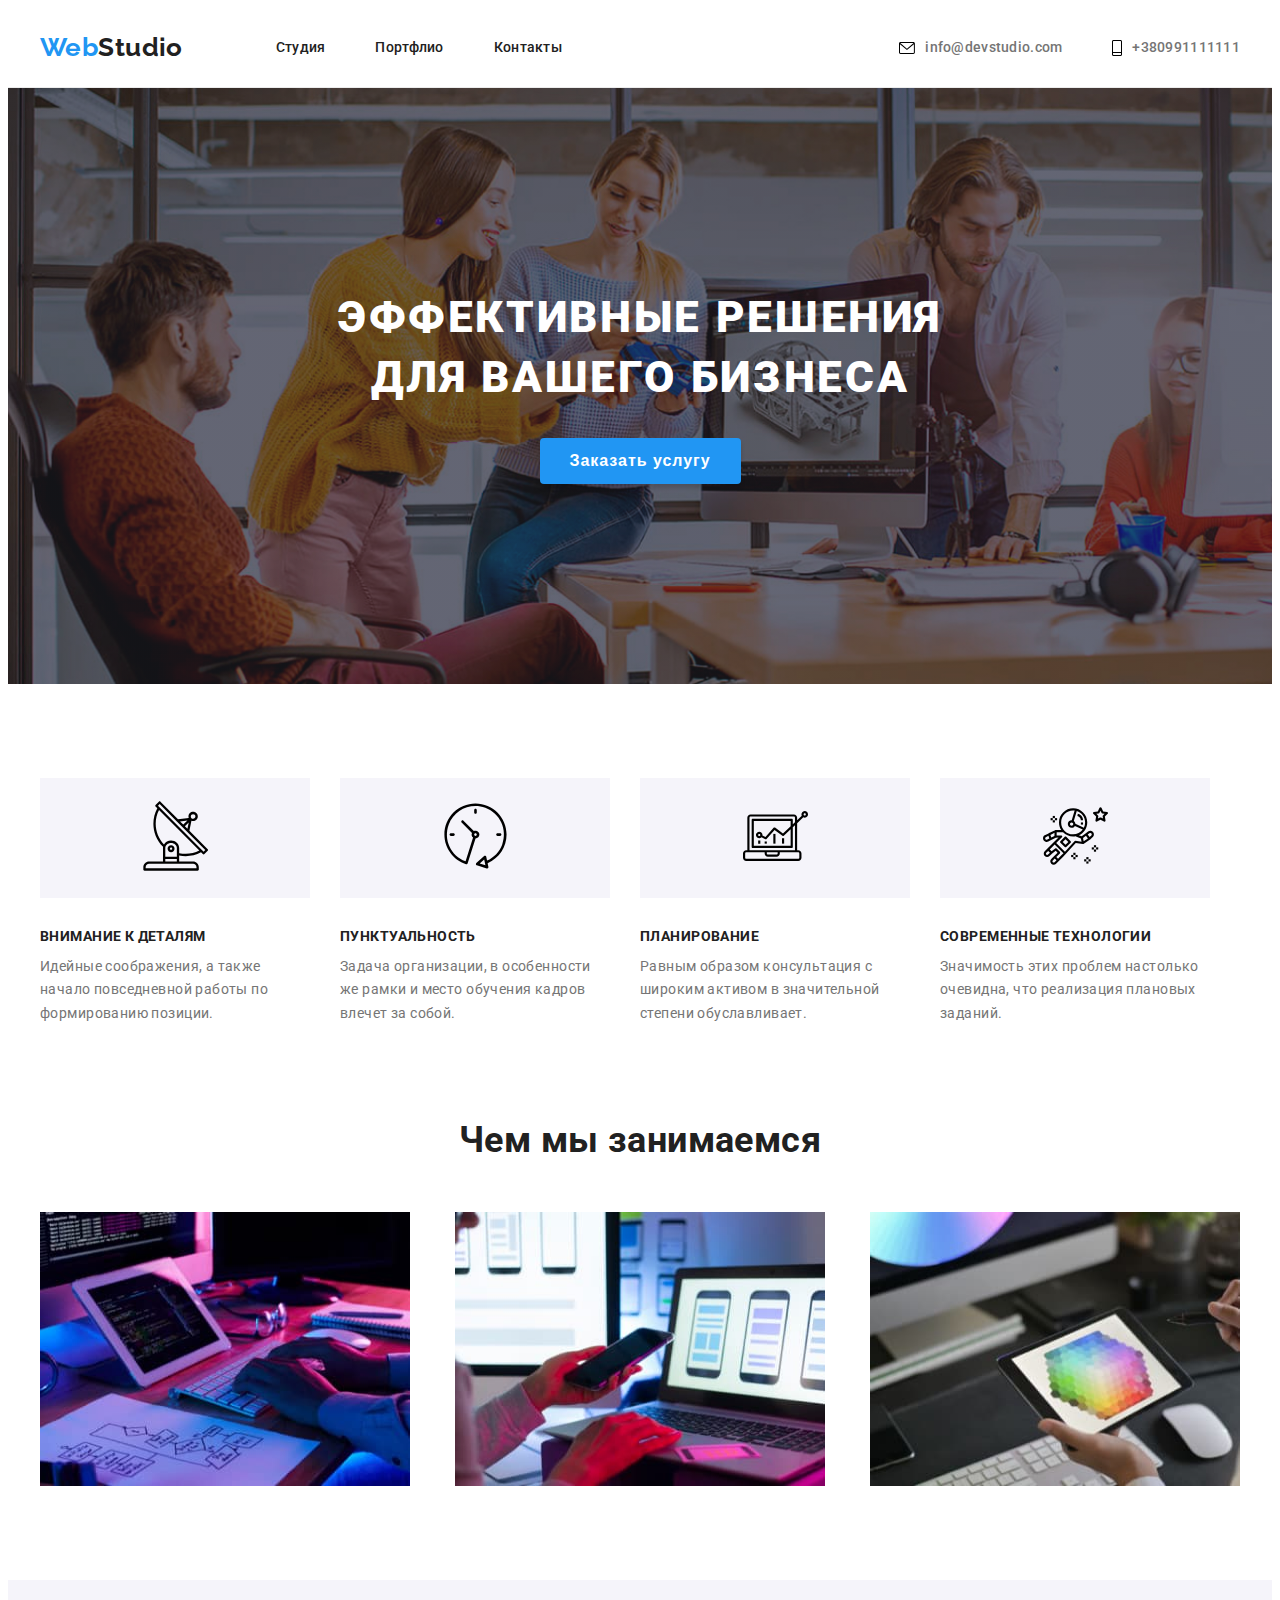
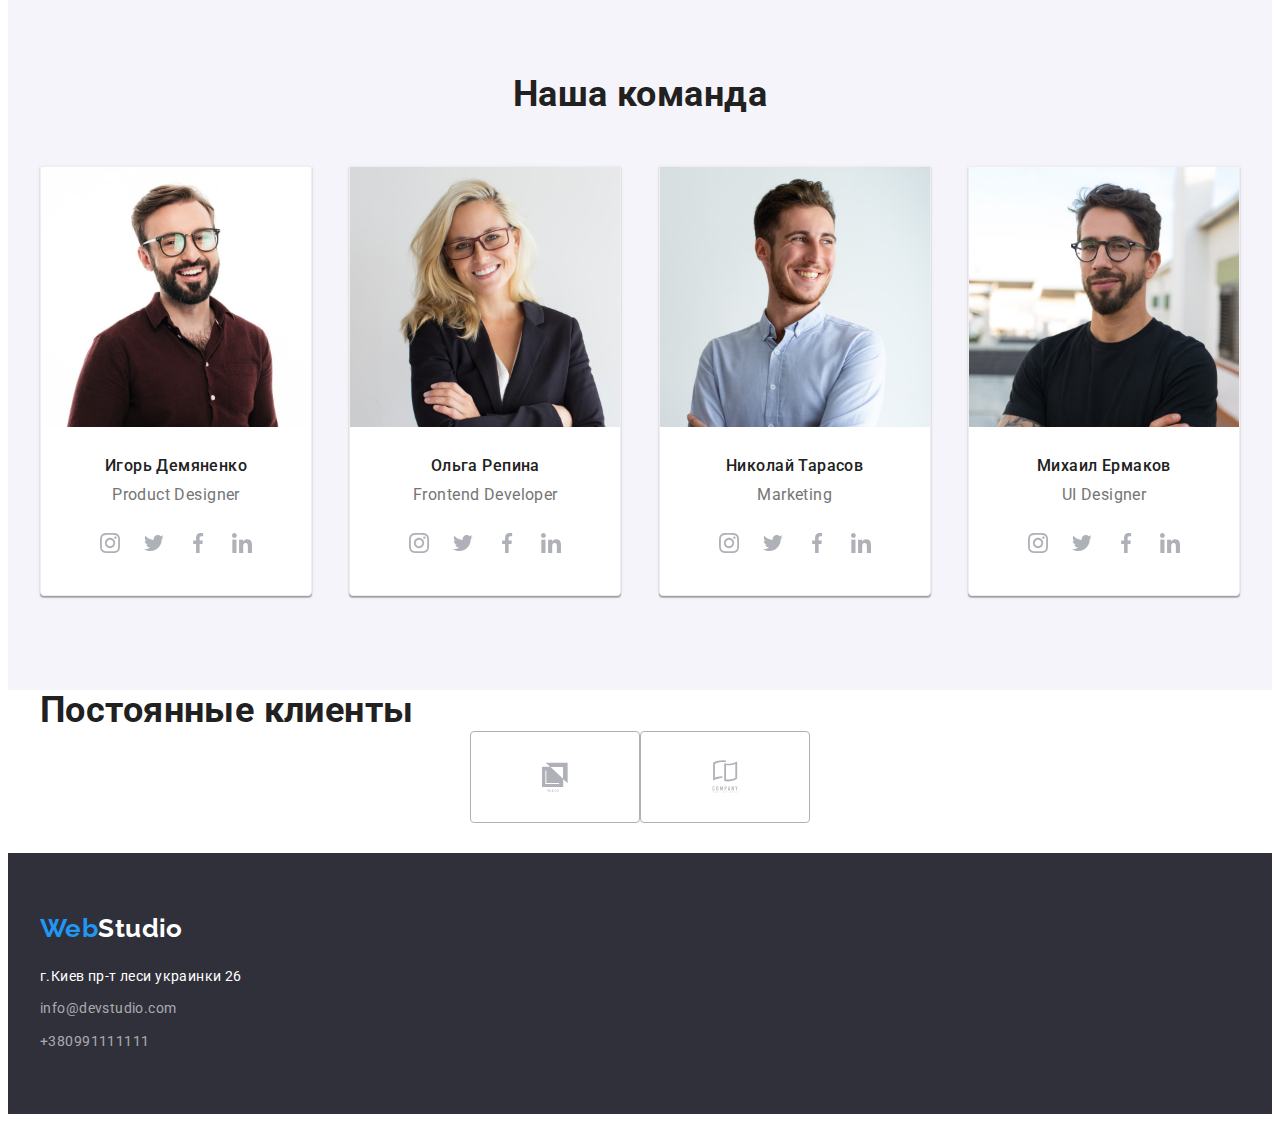
==== index.html @ 0d44f53b "add" ====
<!DOCTYPE html>
<html lang="ru">

<head>
    <meta charset="UTF-8" />
    <meta http-equiv="X-UA-Compatible" content="IE=edge" />
    <meta name="viewport" content="width=device-width, initial-scale=1.0" />
    <title>Document</title>
    <link rel="stylesheet" href="./css/styles.css">
    <link rel="preconnect" href="https://fonts.googleapis.com">
    <link rel="preconnect" href="https://fonts.gstatic.com" crossorigin>
    <link
        href="https://fonts.googleapis.com/css2?family=Raleway:wght@700&family=Roboto:wght@400;500;700;900&display=swap"
        rel="stylesheet">
    <link rel="stylesheet" href="https://cdnjs.cloudflare.com/ajax/libs/modern-normalize/1.1.0/modern-normalize.min.css"
        integrity="sha512-wpPYUAdjBVSE4KJnH1VR1HeZfpl1ub8YT/NKx4PuQ5NmX2tKuGu6U/JRp5y+Y8XG2tV+wKQpNHVUX03MfMFn9Q=="
        crossorigin="anonymous" referrerpolicy="no-referrer" />
</head>

<body>
    <header class="header">
        <div class="container header-container">
            <nav class="navigation">
                <a class="logo" href=""><span class="logo-color">Web</span><span class="logo-second">Studio</span></a>
                <ul class="site-nav list">
                    <li class="site-nav-item"><a class="link" href="./index.html">Студия</a></li>
                    <li class="site-nav-item"><a class="link" href="./portfolio.html">Портфлио</a></li>
                    <li class="site-nav-item"><a class="link" href="">Контакты</a></li>
                </ul>
            </nav>
            <ul class="auth-nav list">
                <li class="auth-nav-item"><a class="link" href="mailto:info@devstudio.com">
                    <svg class="mail-icon" width="16" height="12">
                        <use href="./images/icon.svg#icon-mail"></use>
                    </svg>info@devstudio.com</a>
                </li>
                <li class="auth-nav-item"><a class="link-phone" href="tel:+380991111111">
                    <svg class="phone-icon" width="10" height="16">
                        <use href="./images/icon.svg#icon-phone"></use>
                    </svg>+380991111111</a>
                </li>
            </ul>
        </div>
    </header>
    <main>
        <section class="hero ">
            <div class="container">
            <h1 class="hero-title"> ЭФФЕКТИВНЫЕ РЕШЕНИЯ ДЛЯ ВАШЕГО БИЗНЕСА </h1>
            <button class="button-order" type="button">Заказать услугу</button>
            </div>
        </section>
        <section class="section advantage">
            <div class="container">
            <h2 hidden>Наши преимущества</h2>
            <ul class="advantage list ">
                <li>
                    <div class="advantage-top">
                        <ul class="advantage-antena list">
                            <li class="">
                                <a class="advantage-antena-list"><svg class="advantage-list-icon" width="65" height="70">
                                        <use href="./images/icon.svg#icon-antena"></use>
                                    </svg></a>
                            </li>
                    </div>
                    <h3 class="title title-text advantage-style">Внимание к деталям</h3>
                    <p class="text advantage-text">Идейные соображения, а также начало повседневной работы по
                        формированию позиции.</p>
                </li>
                <li>
                    <div class="advantage-top">
                        <ul class="advantage-antena list">
                            <li class="">
                                <a class="advantage-antena-list"><svg class="advantage-list-icon" width="65" height="70">
                                        <use href="./images/icon.svg#icon-clock"></use>
                                    </svg></a>
                            </li>
                    </div>
                    <h3 class="title title-text advantage-style"> Пунктуальность</h3>
                    <p class="text advantage-text"> Задача организации, в особенности же рамки и место обучения кадров
                        влечет за собой.</p>
                </li>
                <li>
                    <div class="advantage-top">
                        <ul class="advantage-antena list">
                            <li class="">
                                <a class="advantage-antena-list"><svg class="advantage-list-icon" width="65" height="70">
                                        <use href="./images/icon.svg#icon-diagram"></use>
                                    </svg></a>
                            </li>
                    </div>
                    <h3 class="title title-text advantage-style">Планирование</h3>
                    <p class="text advantage-text">Равным образом консультация с широким активом в значительной степени
                        обуславливает.</p>
                </li>
                <li>
                    <div class="advantage-top">
                        <ul class="advantage-antena list">
                            <li class="">
                                <a class="advantage-antena-list"><svg class="advantage-list-icon" width="65" height="70">
                                        <use href="./images/icon.svg#icon-astronaut"></use>
                                    </svg></a>
                            </li>
                    </div>
                    <h3 class="title title-text advantage-style">Современные технологии</h3>
                    <p class="text advantage-text">Значимость этих проблем настолько очевидна, что реализация плановых
                        заданий.</p>
                </li>
            </ul>
            </div>
        </section>
        <section class="about section">
            <div class="container">
                <h2 class="title title-text about-us">Чем мы занимаемся</h2>
                <ul class="list about ">
                    <li>
                        <img src="./images/img-1.jpg" alt="работает на планшете" width="370" height="274" />
                    </li>
                    <li>
                        <img src="./images/img-2.jpg" alt="держит телефон смотрит в лептоп" width="370" height="274" />
                    </li>
                    <li>
                        <img src="./images/img-3.jpg" alt="рисует в планшете" width="370" height="274" />
                    </li>
                </ul>
            </div>
        </section>
        <section class="team section">
            <div class="container">
                <h2 class="title title-text our-team">Наша команда</h2>
                <ul class="list-members">
                    <li class="team-card">
                        <img src="./images/img-4.jpg" alt="парень в очках улыбается" width="270" height="260" />
                        <div class="team-text">
                            <h3 class="names title-text">Игорь Демяненко</h3>
                            <p lang="en" class="position">
                                Product Designer
                            </p>
                        </div>
                        <ul class="social list">
                            <li class="social-list-item">
                                <a class="social-list"><svg class="social-list-icon" width="20" height="20">
                                    <use href="./images/icon.svg#icon-instagram"></use>
                            </svg></a>
                            </li>
                            <li>
                                <a class="social-list"><svg class="social-list-icon" width="20" height="20">
                                        <use href="./images/icon.svg#icon-twitter"></use>
                                    </svg></a>
                            </li>
                            <li>
                                <a class="social-list"><svg class="social-list-icon" width="20" height="20">
                                        <use href="./images/icon.svg#icon-facebook"></use>
                                    </svg></a>
                            </li>
                            <li>
                                <a class="social-list"><svg class="social-list-icon" width="20" height="20">
                                        <use href="./images/icon.svg#icon-linkedin"></use>
                                    </svg></a>
                                
                            </li>
                        </ul>
                    </li>
                    <li class="team-card">
                        <img src="./images/img-5.jpg" alt="девушка в очках улибается" width="270" height="260" />
                        <div class="team-text">
                            <h3 class="names title-text">Ольга Репина</h3>
                            <p lang="en" class="position">
                                Frontend Developer
                            </p>
                        </div>
                        <ul class="social list">
                            <li class="social-list-item">
                                <a class="social-list"><svg class="social-list-icon" width="20" height="20">
                                        <use href="./images/icon.svg#icon-instagram"></use>
                                    </svg></a>
                            </li>
                            <li>
                                <a class="social-list"><svg class="social-list-icon" width="20" height="20">
                                        <use href="./images/icon.svg#icon-twitter"></use>
                                    </svg></a>
                            </li>
                            <li>
                                <a class="social-list"><svg class="social-list-icon" width="20" height="20">
                                        <use href="./images/icon.svg#icon-facebook"></use>
                                    </svg></a>
                            </li>
                            <li>
                                <a class="social-list"><svg class="social-list-icon" width="20" height="20">
                                        <use href="./images/icon.svg#icon-linkedin"></use>
                                    </svg></a>
                        
                            </li>
                        </ul>
                    </li>
                    <li class="team-card">
                        <img src="./images/img-6.jpg" alt="парень смотрит в сторону" width="270" height="260" />
                        <div class="team-text">
                            <h3 class="names title-text">Николай Тарасов</h3>
                            <p lang="en" class="position">
                                Marketing
                            </p>
                        </div>
                        <ul class="social list">
                            <li class="social-list-item">
                                <a class="social-list"><svg class="social-list-icon" width="20" height="20">
                                        <use href="./images/icon.svg#icon-instagram"></use>
                                    </svg></a>
                            </li>
                            <li>
                                <a class="social-list"><svg class="social-list-icon" width="20" height="20">
                                        <use href="./images/icon.svg#icon-twitter"></use>
                                    </svg></a>
                            </li>
                            <li>
                                <a class="social-list"><svg class="social-list-icon" width="20" height="20">
                                        <use href="./images/icon.svg#icon-facebook"></use>
                                    </svg></a>
                            </li>
                            <li>
                                <a class="social-list"><svg class="social-list-icon" width="20" height="20">
                                        <use href="./images/icon.svg#icon-linkedin"></use>
                                    </svg></a>
                        
                            </li>
                        </ul>
                    </li>
                    <li class="team-card">
                        <img src="./images/img-7.jpg" alt="парень в очках" width="270" height="260" />
                        <div class="team-text">
                            <h3 class="names title-text">Михаил Ермаков </h3>
                            <p lang="en" class="position">
                                UI Designer
                            </p>
                        </div>
                        <ul class="social list">
                            <li class="social-list-item">
                                <a class="social-list"><svg class="social-list-icon" width="20" height="20">
                                        <use href="./images/icon.svg#icon-instagram"></use>
                                    </svg></a>
                            </li>
                            <li>
                                <a class="social-list"><svg class="social-list-icon" width="20" height="20">
                                        <use href="./images/icon.svg#icon-twitter"></use>
                                    </svg></a>
                            </li>
                            <li>
                                <a class="social-list"><svg class="social-list-icon" width="20" height="20">
                                        <use href="./images/icon.svg#icon-facebook"></use>
                                    </svg></a>
                            </li>
                            <li>
                                <a class="social-list"><svg class="social-list-icon" width="20" height="20">
                                        <use href="./images/icon.svg#icon-linkedin"></use>
                                    </svg></a>
                        
                            </li>
                        </ul>
                    </li>
                </ul>
            </div>
        </section>
        <section class="client">
            <div class="container">
            <h2 class="title title-text">Постоянные клиенты</h2>
            <ul class="clients list"> 
                <div class="client-top">
                <li>
                    <a class="client-list"><svg class="client-list-icon" width="106" height="60">
                        <use href="./images/icon.svg#icon-yaco"></use>
                    </svg></a>
                    </div>
                </li>
                <li>
                    <div class="client-top">
                    <a class="client-list"><svg class="client-list-icon" width="106" height="60">
                            <use href="./images/icon.svg#icon-company-tagline-here"></use>
                        </svg></a>
                        </div>
                </li>
                <li></li>
                <li></li>
                <li></li>
                <li></li>
            </ul>
            </div>
        </section>
    </main>
    <footer class="footer ">
        <div class="container">
            <a class="logo-f" href=""><span class="logo-color">Web</span><span class="logo-footer">Studio</span></a>
            <address>
                <ul class="auth-down list">
                    <li><a class="link location" href="">г.Киев пр-т леси украинки 26</a></li>
                    <li><a class="link conection" href="mailto:info@devstudio.com">info@devstudio.com</a></li>
                    <li><a class="link conection-phone" href="tel:+380991111111">+380991111111</a></li>
                </ul>
            </address>
        </div>
    </footer>
</body>

</html>
---- css/styles.css ----
:root {
  --primery-text-color: #757575;
  --title-text-color: #212121;
  --accent-color: #2196f3;
  --primery-bg-color: #ffffff;
}

body {
  background-color: var(--primery-bg-color);
  color: var(--primery-text-color);
  font-family: Roboto, sans-serif;
  letter-spacing: 0.03em;
  font-size: 14px;
  box-sizing: border-box;
}
h1,
h2,
h3,
h4,
p {
  margin-top: 0;
  margin-bottom: 0;
}
ul,
ol {
  margin-top: 0;
  margin-bottom: 0;
  padding-left: 0;
}
.header {
  padding-top: 24px;
  padding-bottom: 24px;
  border-bottom: 1px solid #ececec;
}
.section {
  padding-top: 94px;
  padding-bottom: 94px;
}
.container {
  width: 1200px;
  padding-left: 15px;
  padding-right: 15px;
  margin-left: auto;
  margin-right: auto;
}
.header-container {
  display: flex;
  align-items: center;
  justify-content: space-between;
}
.phone-icon {
  margin-right: 10px;
  /* padding-top: 5px; */
}
.link-phone {
  text-decoration: none;
  display: flex;
  align-items: center;
}
.link-phone:hover .phone-icon,
.link-phone:focus .phone-icon {
  fill: var(--accent-color);
}
.mail-icon {
  margin-right: 10px;
}
.link:hover .mail-icon,
.link:focus .mail-icon {
  fill: var(--accent-color);
}
.title-text {
  color: var(--title-text-color);
}
.logo {
  font-family: Raleway, sans-serif;
  font-weight: 700;
  font-size: 26px;
  line-height: 1.2;
  text-decoration: none;
  margin-right: 93px;
}
.logo-footer {
  color: #ffffff;
}
.logo-f {
  font-family: Raleway, sans-serif;
  font-weight: 700;
  font-size: 26px;
  line-height: 1.2;
  display: flex;
  text-decoration: none;
  margin-bottom: 20px;
}
.logo-color {
  color: var(--accent-color);
}
.logo-second {
  color: #212121;
}
.list {
  list-style: none;
}
.link {
  text-decoration: none;
  display: flex;
  align-items: center;
}
img {
  display: block;
  /* max-width: 100%; */
  /* картинки в портфолио слетают */
}
address {
  font-style: normal;
}
.navigation {
  display: flex;
  align-items: center;
}
.site-nav {
  display: flex;
  align-items: center;
}
.site-nav-item:not(:last-child) {
  margin-right: 50px;
}
.site-nav a {
  color: var(--title-text-color);
  font-weight: 500;
  line-height: 1.14;
  letter-spacing: 0.02em;
}
.site-nav a:hover,
.site-nav a:focus {
  color: var(--accent-color);
}
.auth-nav {
  display: flex;
  align-items: center;
}
.auth-nav-item {
  margin-left: 50px;
}
.auth-nav a {
  color: var(--primery-text-color);
  font-weight: 500;
  line-height: 1.14;
  letter-spacing: 0.02em;
}
.auth-nav a:hover,
.auth-nav a:focus {
  color: var(--accent-color);
}
.hero {
  background-color: #c4c4c4;
  max-width: 1600px;
  margin-left: auto;
  margin-right: auto;
  padding-top: 200px;
  padding-bottom: 200px;
  text-align: center;
  background-image: linear-gradient(rgba(47, 48, 58, 0.4), rgba(47, 48, 58, 0.4)),
    url('../images/Img-hero.jpg');
  background-size: cover;
}
.hero-title {
  font-family: Roboto, sans-serif;
  font-weight: 900;
  font-size: 44px;
  line-height: 1.36;
  width: 696px;
  color: #ffffff;
  text-transform: uppercase;
  letter-spacing: 0.06em;
  text-align: center;
  margin: 0 auto;
}
.button-order {
  background-color: var(--accent-color);
  color: #fff;
  font-weight: 700;
  font-size: 16px;
  line-height: 1.87;
  letter-spacing: 0.06em;
  cursor: pointer;
  border: none;
  box-shadow: 0px 4px 4px rgba(0, 0, 0, 0.15);
  border-radius: 4px;
  padding: 8px 30px;
  margin-top: 30px;
}
.advantage {
  display: flex;
  justify-content: space-between;
}
.advantage-top {
  display: flex;
  justify-content: center;
  align-items: center;
  width: 270px;
  height: 120px;
  background: #f5f4fa;
  margin-bottom: 30px;
}
.title {
  font-weight: 700;
  font-size: 36px;
  line-height: 1.16;
}
.advantage-style:not(:last-child) {
  width: 270px;
  font-family: Roboto, sans-serif;
  font-weight: 700;
  font-size: 14px;
  line-height: 1.2;
  letter-spacing: 0.03em;
  text-transform: uppercase;
  margin-right: 30px;
  margin-bottom: 10px;
}
.avantage.list .title {
  font-weight: 700;
  line-height: 1.42;
}
.avantage.list .text {
  line-height: 1.71;
}
.advantage-text {
  width: 270px;
  font-family: Roboto, sans-serif;
  font-size: 14px;
  line-height: 1.71;
}
.about {
  display: flex;
  justify-content: space-between;
  padding-top: 0px;
}
.about-us {
  text-align: center;
  margin-bottom: 50px;
}
.button-order:hover,
.button-order:focus {
  background-color: #188ce8;
}
.button-filter {
  background-color: #f5f4fa;
  font-weight: 500;
  font-size: 16px;
  line-height: 1.62;
  cursor: pointer;
  background: #f5f4fa;
  border-radius: 4px;
  padding: 6px 22px;
  margin-left: 8px;
  border: none;
}
.button-filter:hover,
.button-filter:focus {
  background-color: var(--accent-color);
  color: #ffffff;
}
.filter {
  display: flex;
  justify-content: center;
  margin-bottom: 50px;
}

.conection {
  color: rgba(255, 255, 255, 0.6);
  line-height: 1.71;
  display: flex;
  margin-bottom: 9px;
}
.conection-phone {
  color: rgba(255, 255, 255, 0.6);
  line-height: 1.71;
  display: flex;
  margin-bottom: 9px;
  margin-bottom: 0px;
}
.auth-down a:hover,
.auth-down a:focus {
  color: var(--accent-color);
}
.location {
  color: var(--primery-bg-color);
  display: flex;
  margin-bottom: 9px;
}

.position {
  font-size: 16px;
  line-height: 1.18;
  margin-bottom: 16px;
}
.project {
  display: flex;
  flex-wrap: wrap;
  margin-left: -30px;
  margin-top: -30px;
}
.projects-card {
  margin-left: 30px;
  margin-top: 30px;
  flex-basis: calc((100%-9 * 30) / 9);

  /* border: 1px solid #eeeeee; */
}
.project-border {
  font-family: Roboto, sans-serif;
  background: #ffffff;
  border-right: 1px solid #eeeeee;
  border-bottom: 1px solid #eeeeee;
  border-left: 1px solid #eeeeee;
  box-sizing: border-box;
  padding-top: 20px;
  padding-bottom: 20px;
  padding-left: 24px;
}
.project-name {
  font-weight: 700;
  font-size: 18px;
  line-height: 2;
  letter-spacing: 0.06em;
  margin-bottom: 4px;
}
.project-type {
  font-size: 16px;
  line-height: 1.87;
  /* margin-left: 20px; */
  margin-top: 0px;
}
.projects-color {
  background-color: #ffffff;
  text-decoration: none;
}
.project-style {
  text-decoration: none;
  color: var(--primery-text-color);
}
.our-team {
  text-align: center;
  margin-bottom: 50px;
}
.list-members {
  display: flex;
  list-style: none;
  justify-content: space-between;
}
.team {
  background-color: #f5f4fa;
}
.team-card {
  flex-basis: calc((100% - 4 * 30) / 4);
  background: #ffffff;
  border: 1px solid #eeeeee;
  box-shadow: 0px 1px 3px rgba(0, 0, 0, 0.12), 0px 1px 1px rgba(0, 0, 0, 0.14),
    0px 2px 1px rgba(0, 0, 0, 0.2);
  border-radius: 0px 0px 4px 4px;
}
.team-text {
  padding-top: 30px;
  text-align: center;
}
.names {
  margin-bottom: 10px;
  font-weight: 500;
  font-size: 16px;
  line-height: 1.18;
}
.social {
  display: flex;
  text-align: center;
  justify-content: center;
}
.social-list {
  display: flex;
  align-items: center;
  justify-content: center;
  width: 44px;
  height: 44px;
  border-radius: 50%;
  fill: #afb1b8;
  background-color: var(--primery-bg-color);
  margin-bottom: 30px;
  border-radius: 4px;
  cursor: pointer;
}

.socil-list:not(:last-child) {
  margin-right: 10px;
}
.social-list :hover,
.social-list :focus {
  fill: var(--primery-bg-color);
  background-color: var(--accent-color);
  border-radius: 50%;
  width: 44px;
  height: 44px;
}
.clients {
  display: flex;
  text-align: center;
  justify-content: center;
}
.client-list {
  display: flex;
  align-items: center;
  justify-content: center;
  width: 170px;
  height: 92px;
  fill: #afb1b8;
  background-color: var(--primery-bg-color);
  margin-bottom: 30px;
  cursor: pointer;
  border: 1px solid #afb1b8;
  box-sizing: border-box;
  border-radius: 4px;
}
.client-list:not(:last-child) {
  margin-right: 30px;
}
.client-list:hover,
.client-list:focus {
  fill: var(--accent-color);
}
.top-page {
  background-color: #ffffff;
}
.dawn-page {
  background-color: #2f303a;
}
.footer {
  background-color: #2f303a;
  padding-top: 60px;
  padding-bottom: 60px;
  font-size: 14px;
  line-height: 1.71;
}
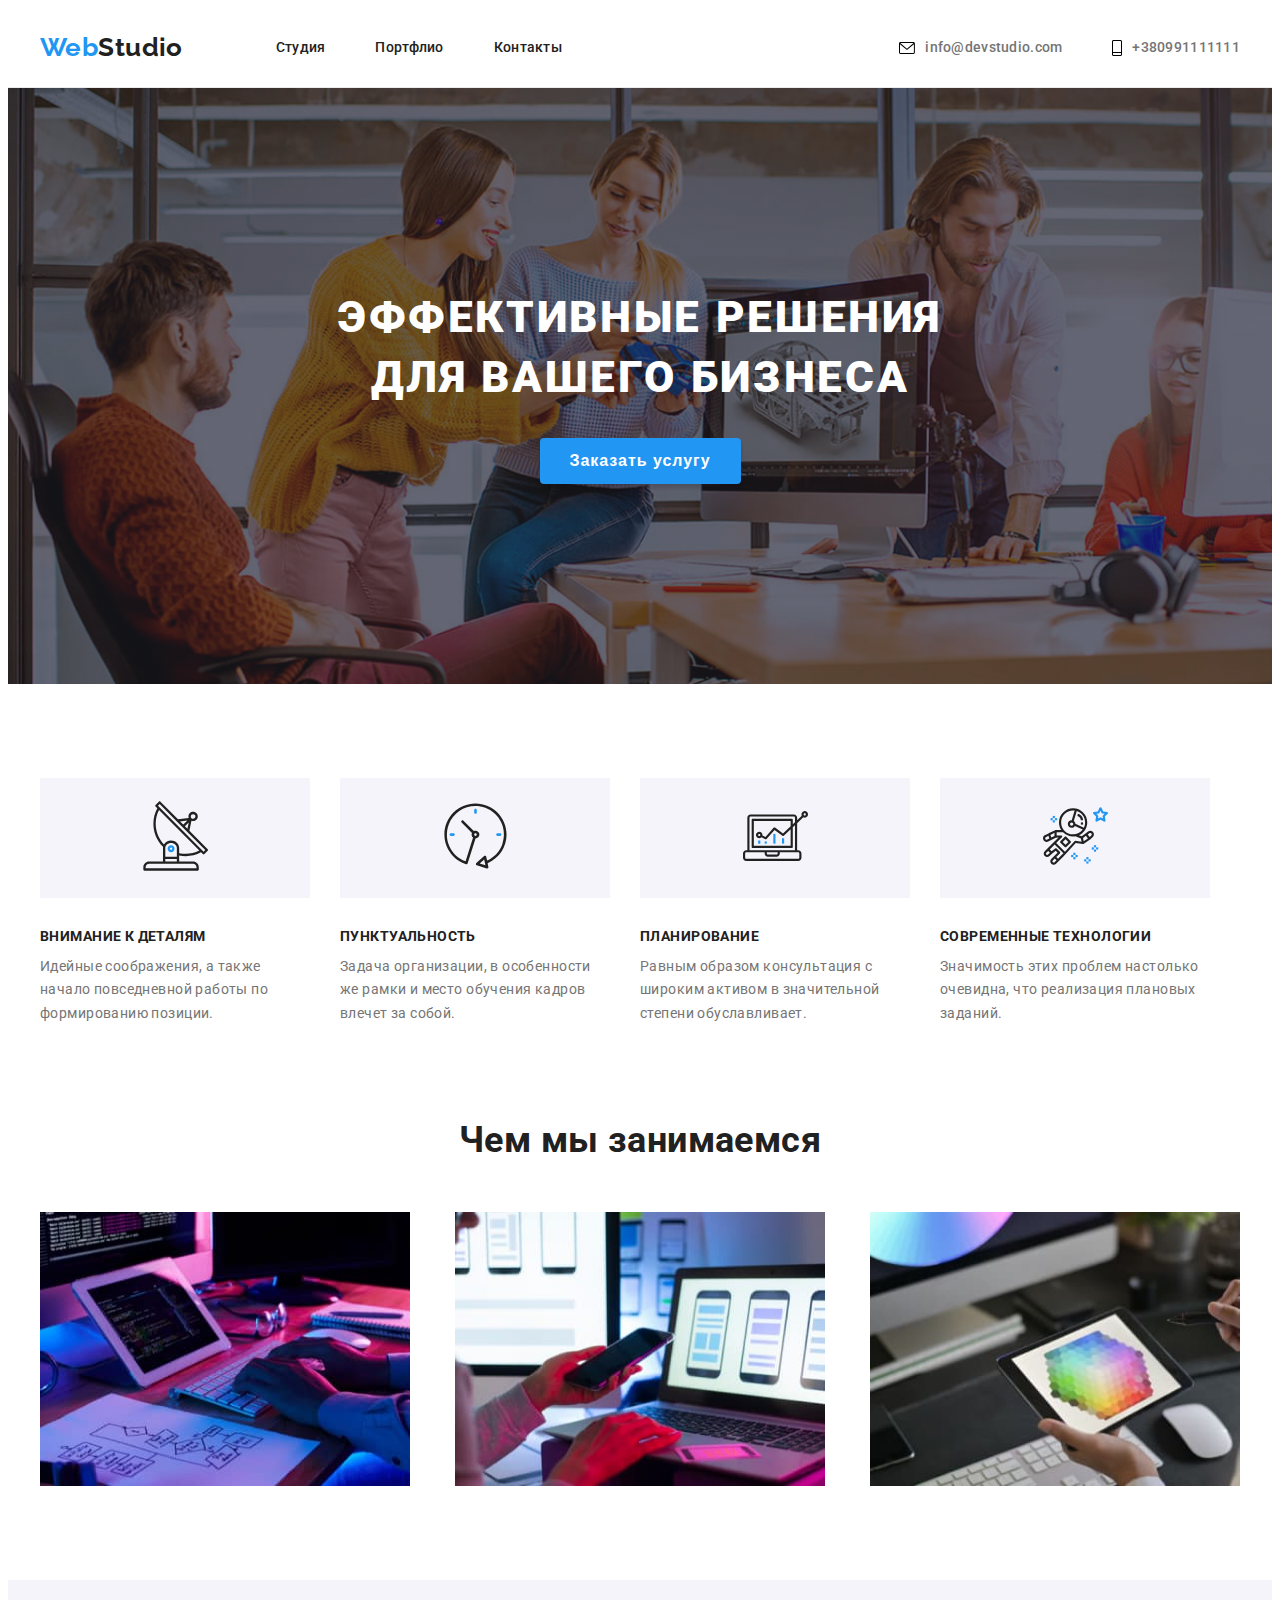
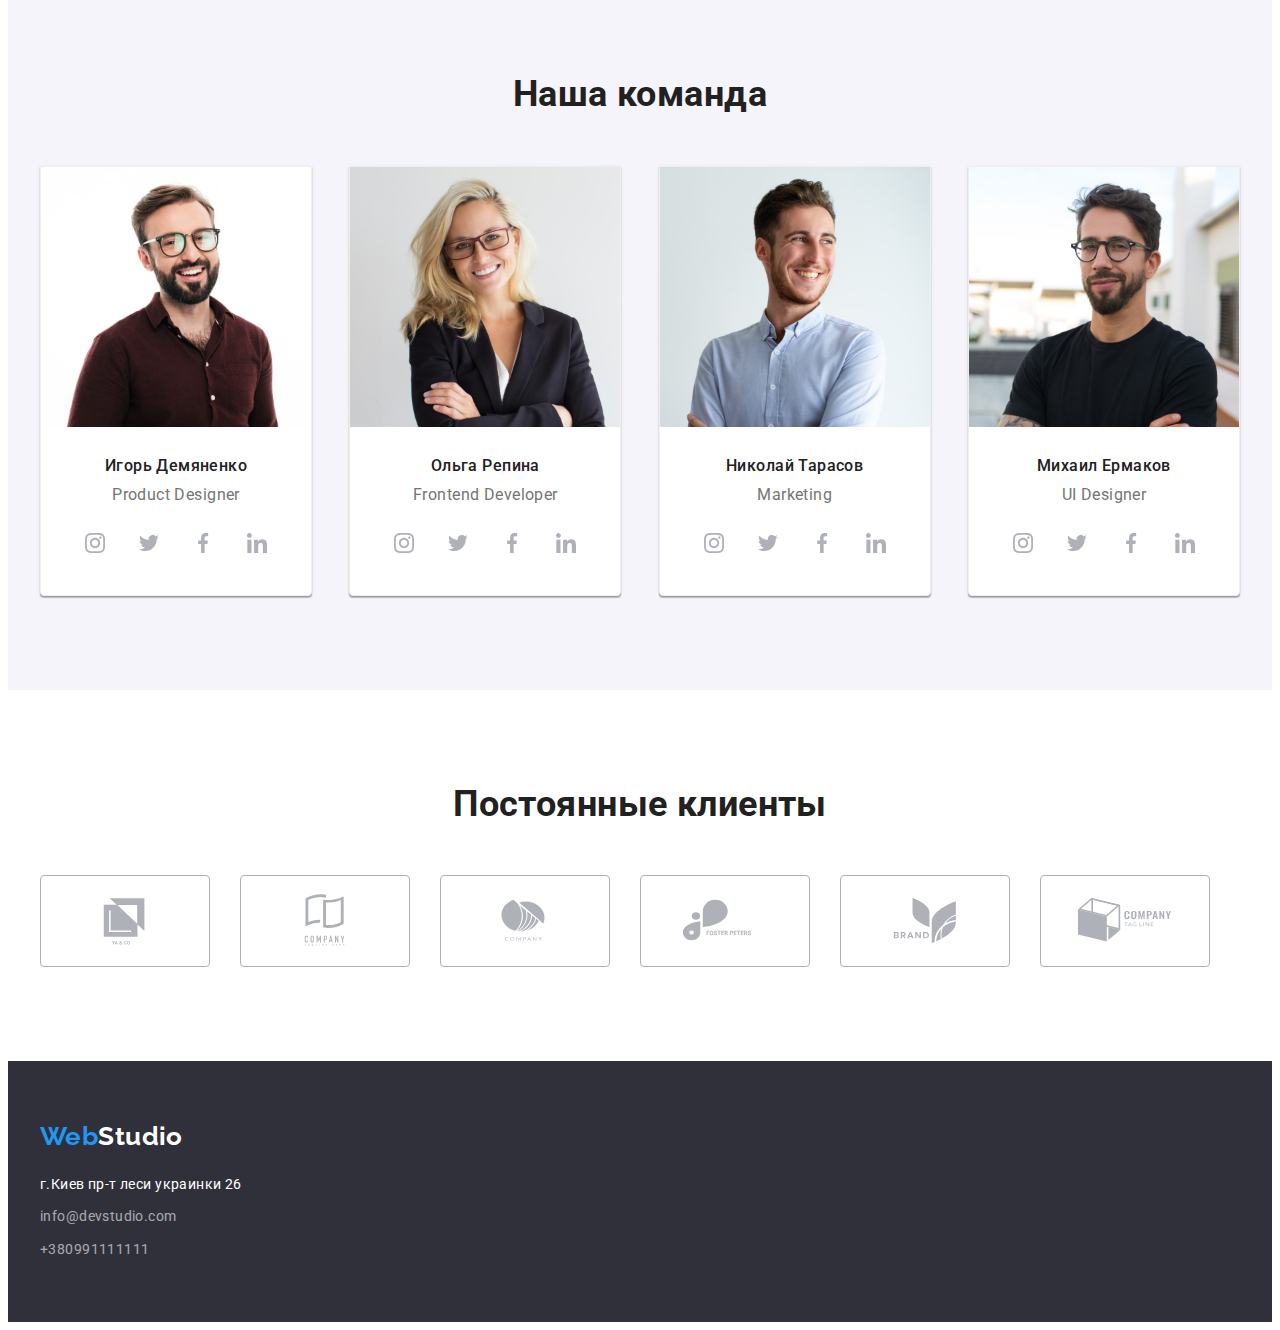
==== commit de71d89e: "without-footer" ====
--- a/index.html
+++ b/index.html
@@ -142,17 +142,17 @@
                                     <use href="./images/icon.svg#icon-instagram"></use>
                             </svg></a>
                             </li>
-                            <li>
+                            <li class="social-list-item">
                                 <a class="social-list"><svg class="social-list-icon" width="20" height="20">
                                         <use href="./images/icon.svg#icon-twitter"></use>
                                     </svg></a>
                             </li>
-                            <li>
+                            <li class="social-list-item">
                                 <a class="social-list"><svg class="social-list-icon" width="20" height="20">
                                         <use href="./images/icon.svg#icon-facebook"></use>
                                     </svg></a>
                             </li>
-                            <li>
+                            <li class="social-list-item">
                                 <a class="social-list"><svg class="social-list-icon" width="20" height="20">
                                         <use href="./images/icon.svg#icon-linkedin"></use>
                                     </svg></a>
@@ -174,21 +174,20 @@
                                         <use href="./images/icon.svg#icon-instagram"></use>
                                     </svg></a>
                             </li>
-                            <li>
+                            <li class="social-list-item">
                                 <a class="social-list"><svg class="social-list-icon" width="20" height="20">
                                         <use href="./images/icon.svg#icon-twitter"></use>
                                     </svg></a>
                             </li>
-                            <li>
+                            <li class="social-list-item">
                                 <a class="social-list"><svg class="social-list-icon" width="20" height="20">
                                         <use href="./images/icon.svg#icon-facebook"></use>
                                     </svg></a>
                             </li>
-                            <li>
+                            <li class="social-list-item">
                                 <a class="social-list"><svg class="social-list-icon" width="20" height="20">
                                         <use href="./images/icon.svg#icon-linkedin"></use>
                                     </svg></a>
-                        
                             </li>
                         </ul>
                     </li>
@@ -206,21 +205,20 @@
                                         <use href="./images/icon.svg#icon-instagram"></use>
                                     </svg></a>
                             </li>
-                            <li>
+                            <li class="social-list-item">
                                 <a class="social-list"><svg class="social-list-icon" width="20" height="20">
                                         <use href="./images/icon.svg#icon-twitter"></use>
                                     </svg></a>
                             </li>
-                            <li>
+                            <li class="social-list-item">
                                 <a class="social-list"><svg class="social-list-icon" width="20" height="20">
                                         <use href="./images/icon.svg#icon-facebook"></use>
                                     </svg></a>
                             </li>
-                            <li>
+                            <li class="social-list-item">
                                 <a class="social-list"><svg class="social-list-icon" width="20" height="20">
                                         <use href="./images/icon.svg#icon-linkedin"></use>
                                     </svg></a>
-                        
                             </li>
                         </ul>
                     </li>
@@ -238,21 +236,20 @@
                                         <use href="./images/icon.svg#icon-instagram"></use>
                                     </svg></a>
                             </li>
-                            <li>
+                            <li class="social-list-item">
                                 <a class="social-list"><svg class="social-list-icon" width="20" height="20">
                                         <use href="./images/icon.svg#icon-twitter"></use>
                                     </svg></a>
                             </li>
-                            <li>
+                            <li class="social-list-item">
                                 <a class="social-list"><svg class="social-list-icon" width="20" height="20">
                                         <use href="./images/icon.svg#icon-facebook"></use>
                                     </svg></a>
                             </li>
-                            <li>
+                            <li class="social-list-item">
                                 <a class="social-list"><svg class="social-list-icon" width="20" height="20">
                                         <use href="./images/icon.svg#icon-linkedin"></use>
                                     </svg></a>
-                        
                             </li>
                         </ul>
                     </li>
@@ -261,10 +258,10 @@
         </section>
         <section class="client">
             <div class="container">
-            <h2 class="title title-text">Постоянные клиенты</h2>
+            <h2 class="title title-text client-text">Постоянные клиенты</h2>
             <ul class="clients list"> 
-                <div class="client-top">
-                <li>
+                <li class="client-top">
+                    <div class="client-top">
                     <a class="client-list"><svg class="client-list-icon" width="106" height="60">
                         <use href="./images/icon.svg#icon-yaco"></use>
                     </svg></a>
@@ -273,14 +270,38 @@
                 <li>
                     <div class="client-top">
                     <a class="client-list"><svg class="client-list-icon" width="106" height="60">
-                            <use href="./images/icon.svg#icon-company-tagline-here"></use>
+                            <use href="./images/icon.svg#icon-comptaglinehere"></use>
                         </svg></a>
                         </div>
                 </li>
-                <li></li>
-                <li></li>
-                <li></li>
-                <li></li>
+                <li>
+                    <div class="client-top">
+                        <a class="client-list"><svg class="client-list-icon" width="106" height="60">
+                                <use href="./images/icon.svg#icon-company"></use>
+                            </svg></a>
+                    </div>
+                </li>
+                <li>
+                    <div class="client-top">
+                        <a class="client-list"><svg class="client-list-icon" width="106" height="60">
+                                <use href="./images/icon.svg#icon-fosterpeters"></use>
+                            </svg></a>
+                    </div>
+                </li>
+                <li>
+                    <div class="client-top">
+                        <a class="client-list"><svg class="client-list-icon" width="106" height="60">
+                                <use href="./images/icon.svg#icon-brand"></use>
+                            </svg></a>
+                    </div>
+                </li>
+                <li>
+                    <div class="client-top">
+                        <a class="client-list"><svg class="client-list-icon" width="106" height="60">
+                                <use href="./images/icon.svg#icon-comptagline"></use>
+                            </svg></a>
+                    </div>
+                </li>
             </ul>
             </div>
         </section>
@@ -290,7 +311,8 @@
             <a class="logo-f" href=""><span class="logo-color">Web</span><span class="logo-footer">Studio</span></a>
             <address>
                 <ul class="auth-down list">
-                    <li><a class="link location" href="">г.Киев пр-т леси украинки 26</a></li>
+                    <li> <a class="link location" href="">г.Киев пр-т леси украинки 26</a>
+                    </li>
                     <li><a class="link conection" href="mailto:info@devstudio.com">info@devstudio.com</a></li>
                     <li><a class="link conection-phone" href="tel:+380991111111">+380991111111</a></li>
                 </ul>
--- a/css/styles.css
+++ b/css/styles.css
@@ -260,6 +260,8 @@
 .button-filter:focus {
   background-color: var(--accent-color);
   color: #ffffff;
+  box-shadow: 0px 3px 1px rgba(0, 0, 0, 0.1), 0px 1px 2px rgba(0, 0, 0, 0.08),
+    0px 2px 2px rgba(0, 0, 0, 0.12);
 }
 .filter {
   display: flex;
@@ -307,6 +309,10 @@
   flex-basis: calc((100%-9 * 30) / 9);
 
   /* border: 1px solid #eeeeee; */
+}
+.projects-card:hover {
+  box-shadow: 0px 1px 1px rgba(0, 0, 0, 0.12), 0px 4px 4px rgba(0, 0, 0, 0.06),
+    1px 4px 6px rgba(0, 0, 0, 0.16);
 }
 .project-border {
   font-family: Roboto, sans-serif;
@@ -383,17 +389,16 @@
   height: 44px;
   border-radius: 50%;
   fill: #afb1b8;
-  background-color: var(--primery-bg-color);
+  background-color: #ffffff;
   margin-bottom: 30px;
-  border-radius: 4px;
   cursor: pointer;
 }
 
-.socil-list:not(:last-child) {
+.social-list-item:not(:last-child) {
   margin-right: 10px;
 }
-.social-list :hover,
-.social-list :focus {
+.social-list:hover,
+.social-list:focus {
   fill: var(--primery-bg-color);
   background-color: var(--accent-color);
   border-radius: 50%;
@@ -403,7 +408,6 @@
 .clients {
   display: flex;
   text-align: center;
-  justify-content: center;
 }
 .client-list {
   display: flex;
@@ -413,11 +417,12 @@
   height: 92px;
   fill: #afb1b8;
   background-color: var(--primery-bg-color);
-  margin-bottom: 30px;
+  margin-bottom: 94px;
   cursor: pointer;
   border: 1px solid #afb1b8;
   box-sizing: border-box;
   border-radius: 4px;
+  margin-right: 30px;
 }
 .client-list:not(:last-child) {
   margin-right: 30px;
@@ -425,6 +430,12 @@
 .client-list:hover,
 .client-list:focus {
   fill: var(--accent-color);
+  border-color: var(--accent-color);
+}
+.client-text {
+  padding-top: 94px;
+  text-align: center;
+  margin-bottom: 50px;
 }
 .top-page {
   background-color: #ffffff;
@@ -433,6 +444,7 @@
   background-color: #2f303a;
 }
 .footer {
+  display: block;
   background-color: #2f303a;
   padding-top: 60px;
   padding-bottom: 60px;
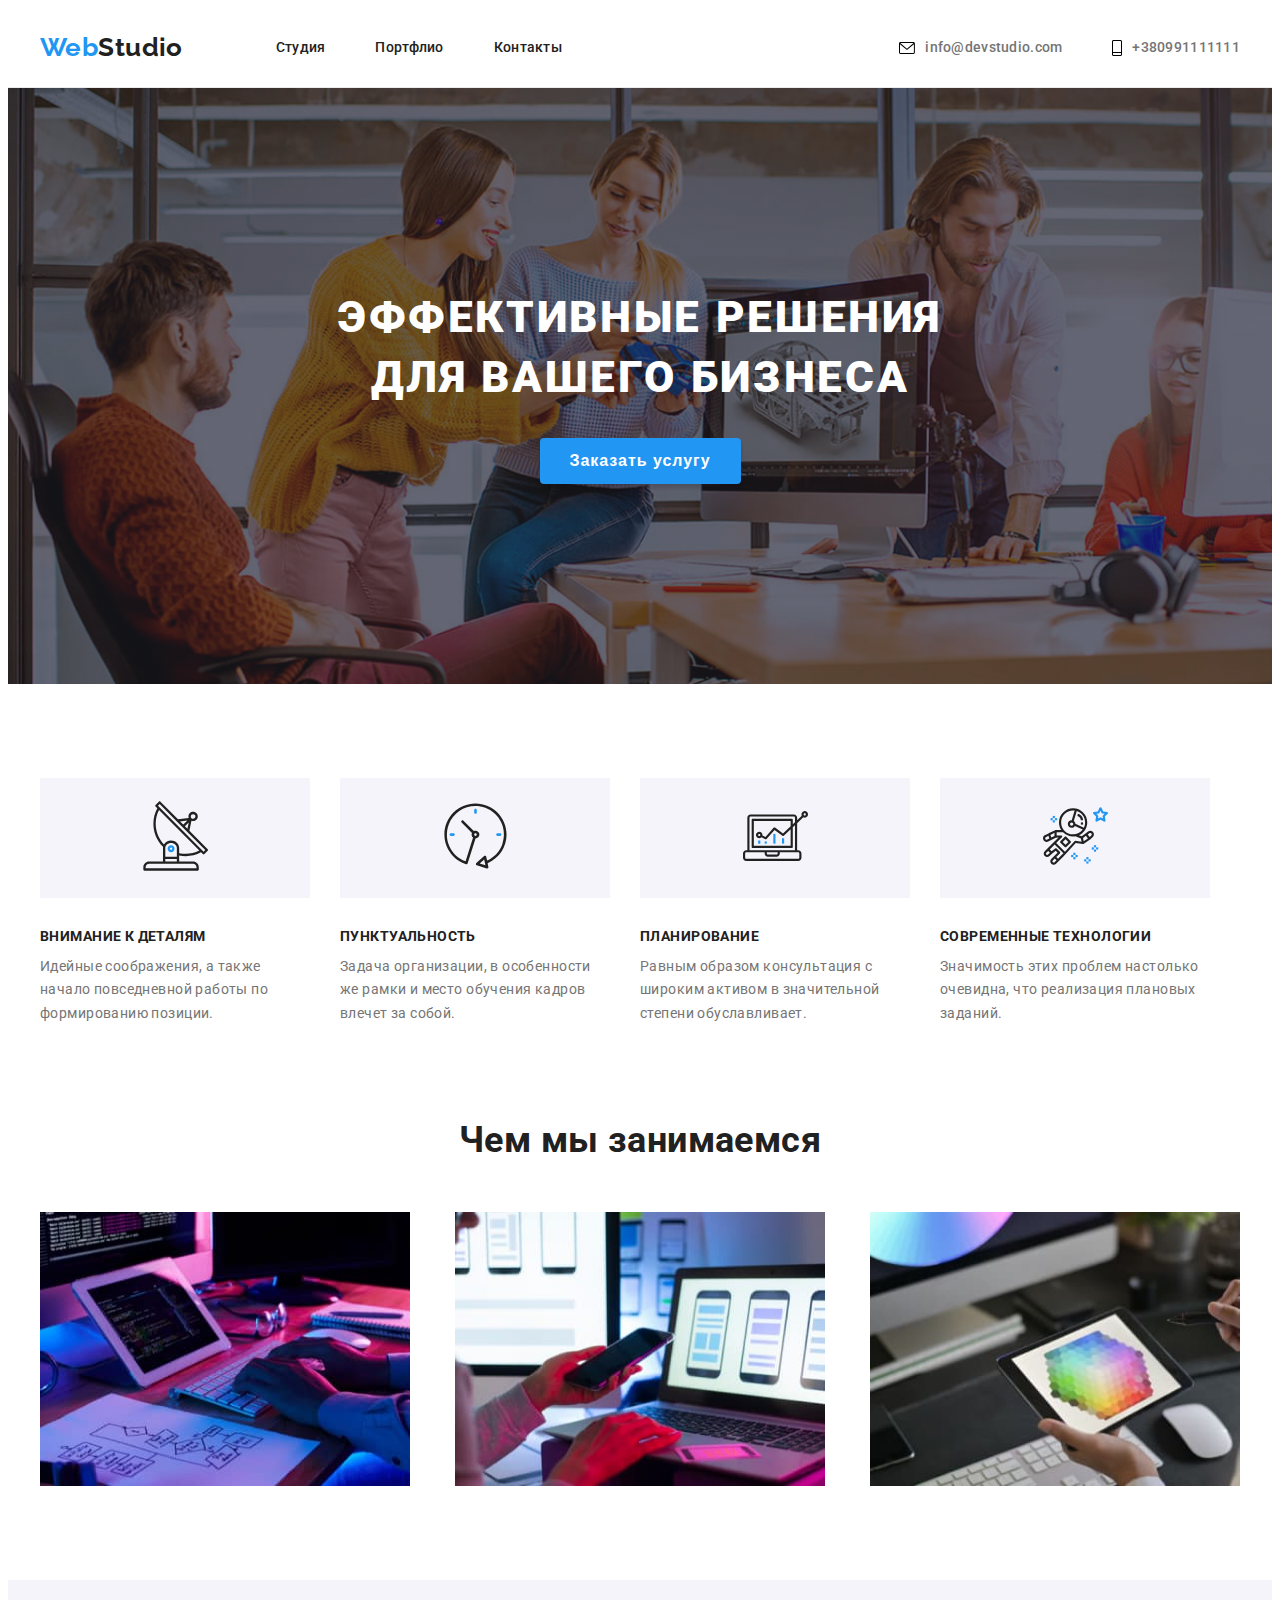
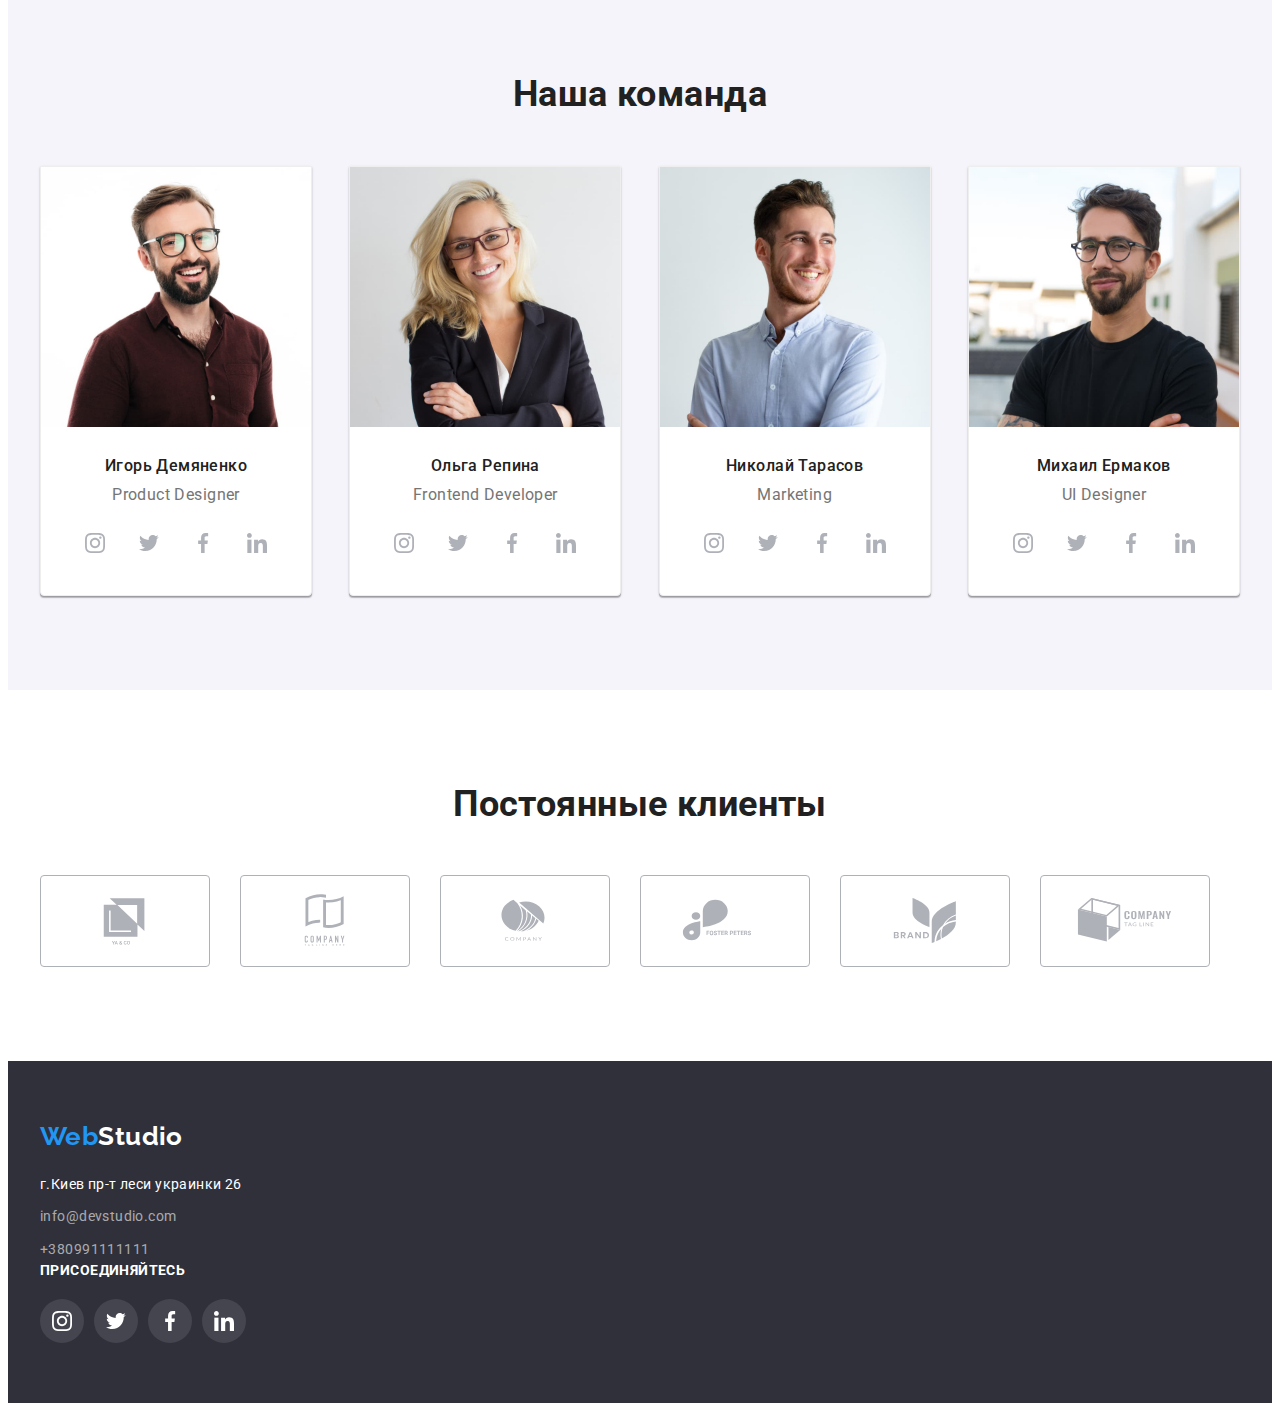
==== commit 3d9454ca: "pochti" ====
--- a/index.html
+++ b/index.html
@@ -61,6 +61,7 @@
                                         <use href="./images/icon.svg#icon-antena"></use>
                                     </svg></a>
                             </li>
+                        </ul>
                     </div>
                     <h3 class="title title-text advantage-style">Внимание к деталям</h3>
                     <p class="text advantage-text">Идейные соображения, а также начало повседневной работы по
@@ -74,6 +75,7 @@
                                         <use href="./images/icon.svg#icon-clock"></use>
                                     </svg></a>
                             </li>
+                        </ul>
                     </div>
                     <h3 class="title title-text advantage-style"> Пунктуальность</h3>
                     <p class="text advantage-text"> Задача организации, в особенности же рамки и место обучения кадров
@@ -87,6 +89,7 @@
                                         <use href="./images/icon.svg#icon-diagram"></use>
                                     </svg></a>
                             </li>
+                        </ul>
                     </div>
                     <h3 class="title title-text advantage-style">Планирование</h3>
                     <p class="text advantage-text">Равным образом консультация с широким активом в значительной степени
@@ -100,6 +103,7 @@
                                         <use href="./images/icon.svg#icon-astronaut"></use>
                                     </svg></a>
                             </li>
+                        </ul>
                     </div>
                     <h3 class="title title-text advantage-style">Современные технологии</h3>
                     <p class="text advantage-text">Значимость этих проблем настолько очевидна, что реализация плановых
@@ -308,15 +312,41 @@
     </main>
     <footer class="footer ">
         <div class="container">
-            <a class="logo-f" href=""><span class="logo-color">Web</span><span class="logo-footer">Studio</span></a>
-            <address>
+            <div class="address">
+                <a class="logo-f" href=""><span class="logo-color">Web</span><span class="logo-footer">Studio</span></a>
+                <address>
                 <ul class="auth-down list">
-                    <li> <a class="link location" href="">г.Киев пр-т леси украинки 26</a>
-                    </li>
+                    <li><a class="link location" href="">г.Киев пр-т леси украинки 26</a></li>
                     <li><a class="link conection" href="mailto:info@devstudio.com">info@devstudio.com</a></li>
                     <li><a class="link conection-phone" href="tel:+380991111111">+380991111111</a></li>
                 </ul>
-            </address>
+                </address>
+            </div>
+            <div class="join-buttons">
+                <p class="join-title"> Присоединяйтесь</p>
+                <ul class="social-footer list">
+                    <li class="social-list-item-footer">
+                        <a class="social-list-footer"><svg class="social-list-icon-footer" width="20" height="20">
+                                <use href="./images/icon.svg#icon-instagram"></use>
+                            </svg></a>
+                    </li>
+                    <li class="social-list-item-footer">
+                        <a class="social-list-footer"><svg class="social-list-icon-footer" width="20" height="20">
+                                <use href="./images/icon.svg#icon-twitter"></use>
+                            </svg></a>
+                    </li>
+                    <li class="social-list-item-footer">
+                        <a class="social-list-footer"><svg class="social-list-icon-footer" width="20" height="20">
+                                <use href="./images/icon.svg#icon-facebook"></use>
+                            </svg></a>
+                    </li>
+                    <li class="social-list-item-footer">
+                        <a class="social-list-footer"><svg class="social-list-icon-footer" width="20" height="20">
+                                <use href="./images/icon.svg#icon-linkedin"></use>
+                            </svg></a>
+                    </li>
+                </ul>
+            </div>
         </div>
     </footer>
 </body>
--- a/css/styles.css
+++ b/css/styles.css
@@ -451,3 +451,40 @@
   font-size: 14px;
   line-height: 1.71;
 }
+.join-buttons {
+  /* margin-left: 70px; */
+}
+.join-title {
+  font-weight: 700;
+  line-height: 1.22;
+  text-transform: uppercase;
+  color: var(--primery-bg-color);
+  margin-bottom: 20px;
+}
+.social-footer {
+  display: flex;
+  text-align: center;
+}
+.social-list-footer {
+  display: flex;
+  align-items: center;
+  justify-content: center;
+  width: 44px;
+  height: 44px;
+  border-radius: 50%;
+  fill: var(--primery-bg-color);
+  background-color: rgba(255, 255, 255, 0.1);
+  cursor: pointer;
+}
+
+.social-list-item-footer:not(:last-child) {
+  margin-right: 10px;
+}
+.social-list-footer:hover,
+.social-list-footer:focus {
+  fill: var(--primery-bg-color);
+  background-color: var(--accent-color);
+  border-radius: 50%;
+  width: 44px;
+  height: 44px;
+}
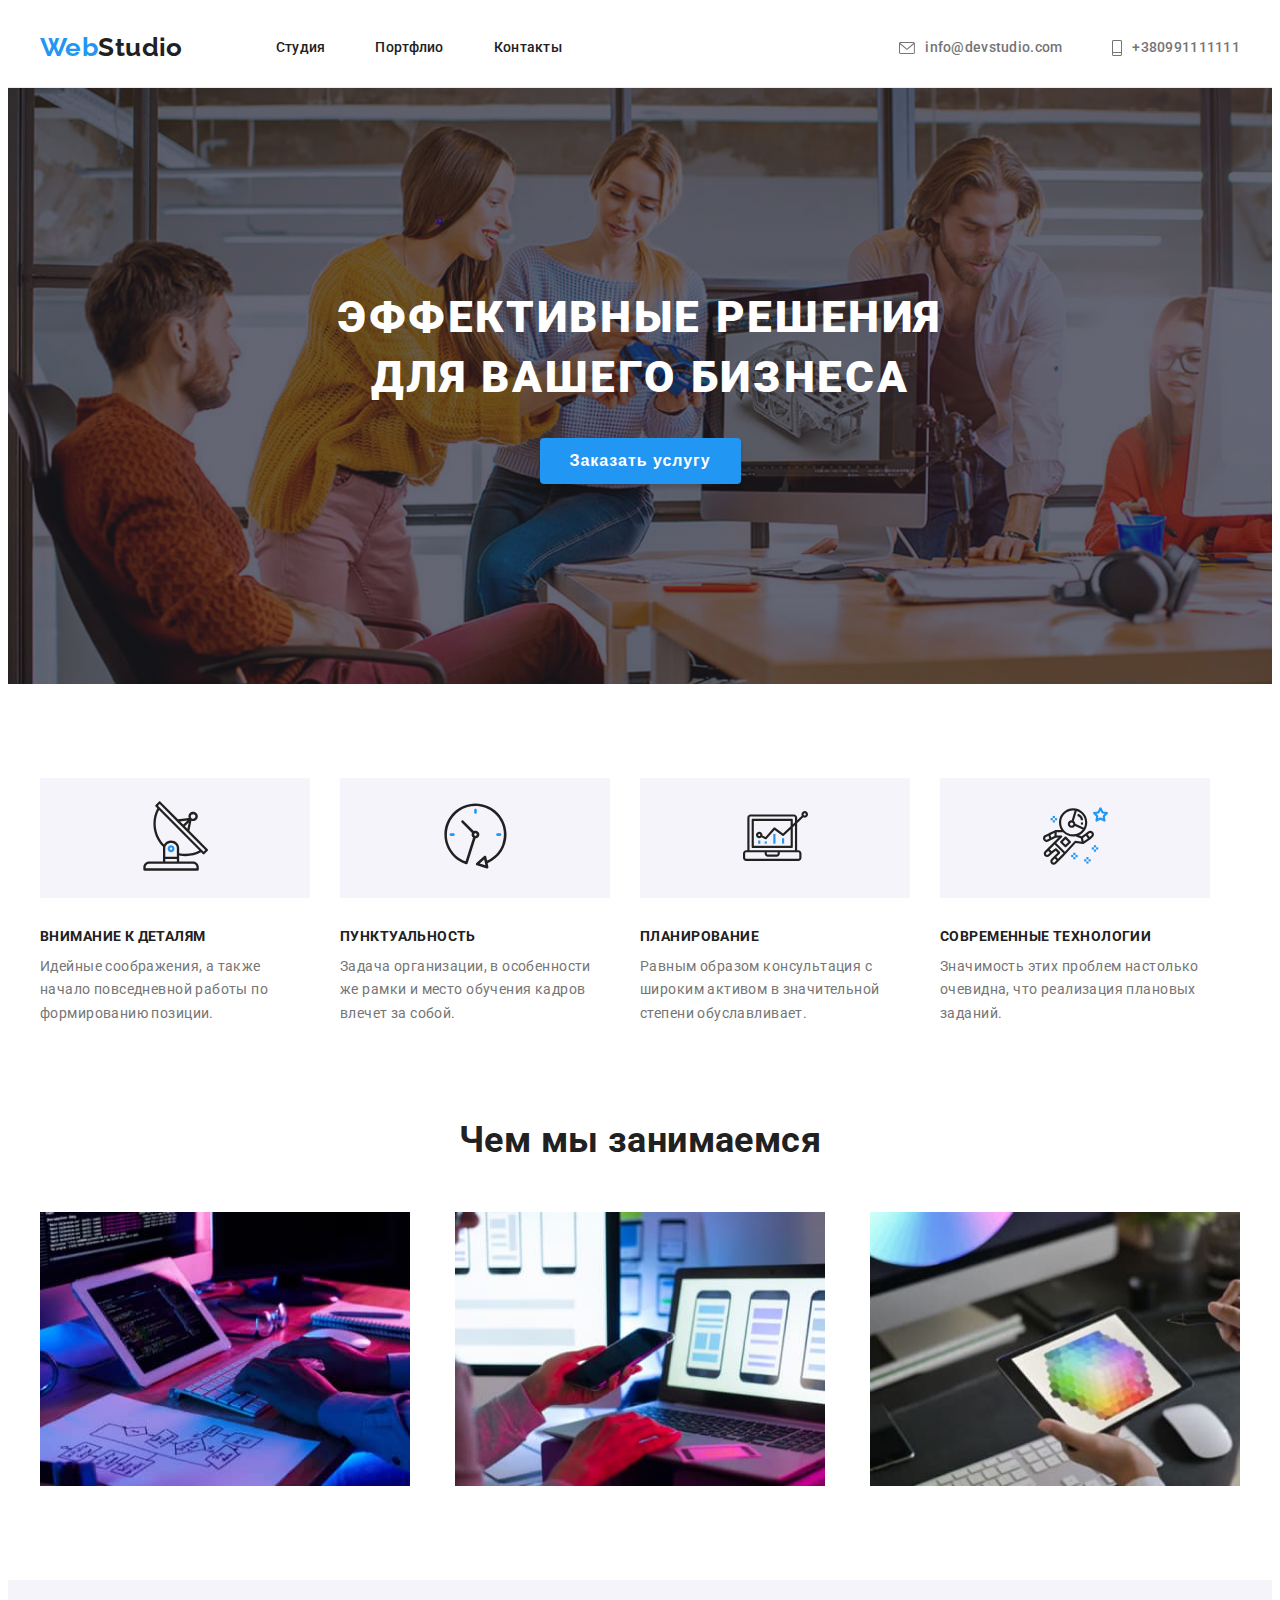
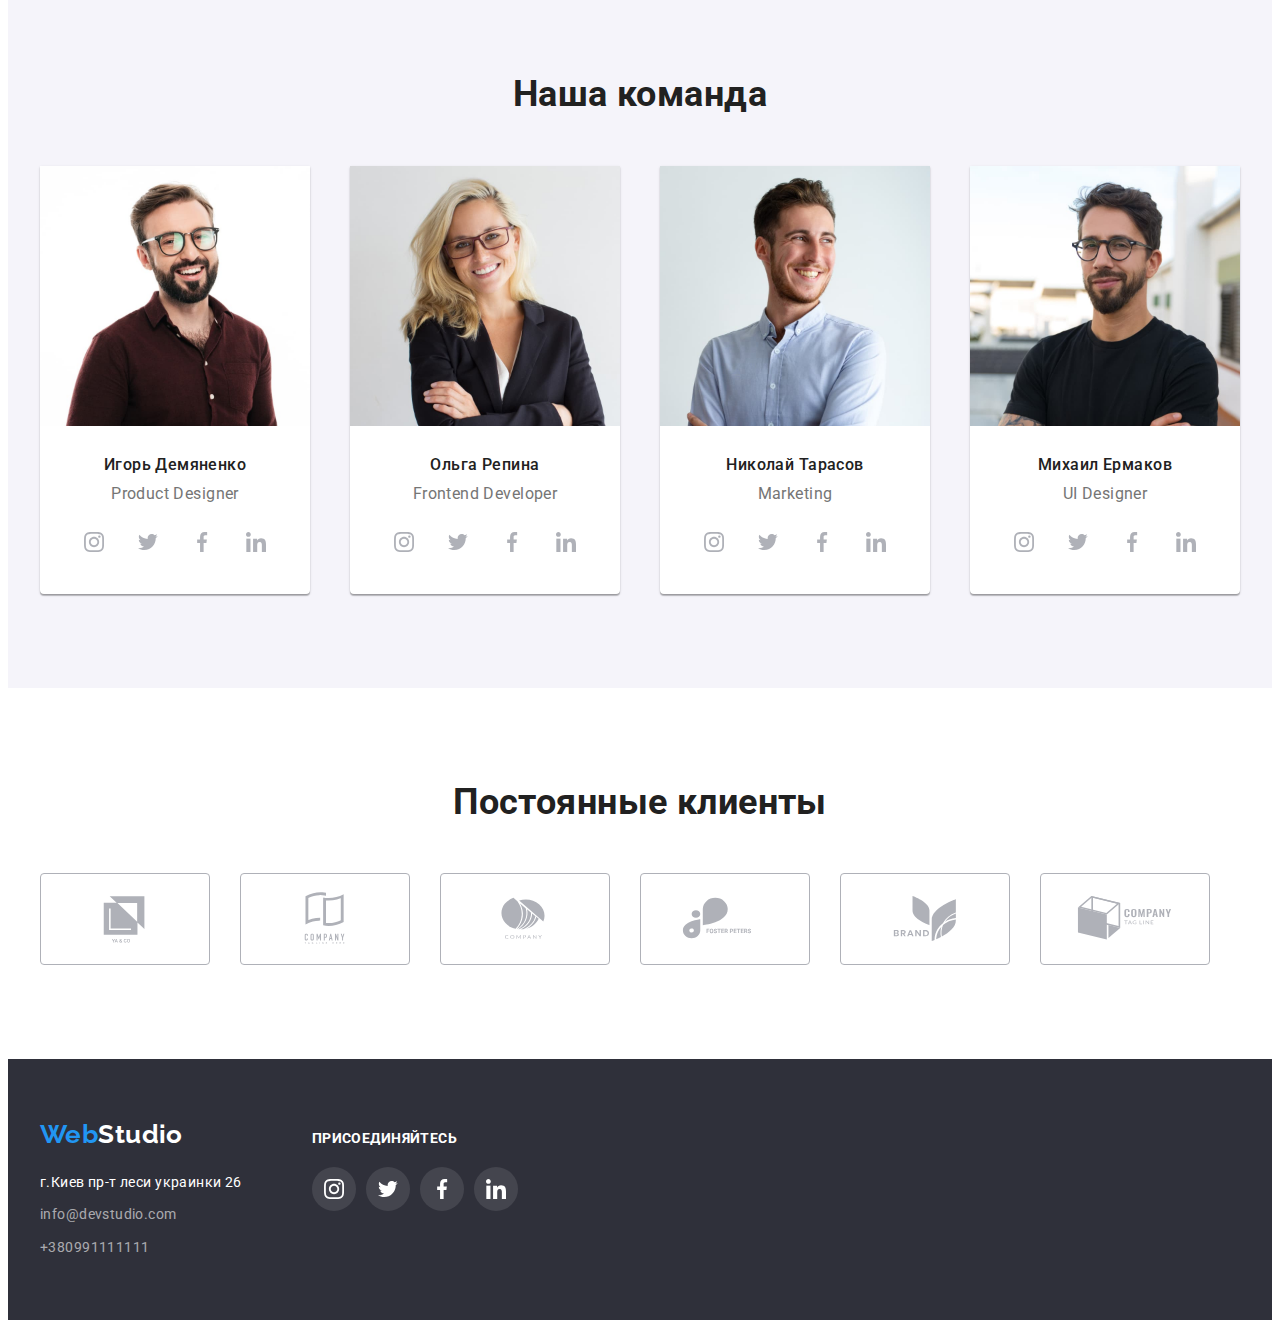
==== commit bd278715: "finish" ====
--- a/index.html
+++ b/index.html
@@ -140,6 +140,7 @@
                                 Product Designer
                             </p>
                         </div>
+                        <div class="social-head">
                         <ul class="social list">
                             <li class="social-list-item">
                                 <a class="social-list"><svg class="social-list-icon" width="20" height="20">
@@ -163,6 +164,7 @@
                                 
                             </li>
                         </ul>
+                        </div>
                     </li>
                     <li class="team-card">
                         <img src="./images/img-5.jpg" alt="девушка в очках улибается" width="270" height="260" />
@@ -260,7 +262,7 @@
                 </ul>
             </div>
         </section>
-        <section class="client">
+        <section class="client section">
             <div class="container">
             <h2 class="title title-text client-text">Постоянные клиенты</h2>
             <ul class="clients list"> 
@@ -311,15 +313,15 @@
         </section>
     </main>
     <footer class="footer ">
-        <div class="container">
+        <div class="container footer-container">
             <div class="address">
                 <a class="logo-f" href=""><span class="logo-color">Web</span><span class="logo-footer">Studio</span></a>
                 <address>
-                <ul class="auth-down list">
-                    <li><a class="link location" href="">г.Киев пр-т леси украинки 26</a></li>
-                    <li><a class="link conection" href="mailto:info@devstudio.com">info@devstudio.com</a></li>
-                    <li><a class="link conection-phone" href="tel:+380991111111">+380991111111</a></li>
-                </ul>
+                    <ul class="auth-down list">
+                        <li><a class="link location" href="">г.Киев пр-т леси украинки 26</a></li>
+                        <li><a class="link conection" href="mailto:info@devstudio.com">info@devstudio.com</a></li>
+                        <li><a class="link conection-phone" href="tel:+380991111111">+380991111111</a></li>
+                    </ul>
                 </address>
             </div>
             <div class="join-buttons">
--- a/css/styles.css
+++ b/css/styles.css
@@ -3,6 +3,7 @@
   --title-text-color: #212121;
   --accent-color: #2196f3;
   --primery-bg-color: #ffffff;
+  --main-link-color: #afb1b8;
 }
 
 body {
@@ -50,7 +51,7 @@
 }
 .phone-icon {
   margin-right: 10px;
-  /* padding-top: 5px; */
+  fill: var(--primery-text-color);
 }
 .link-phone {
   text-decoration: none;
@@ -63,6 +64,7 @@
 }
 .mail-icon {
   margin-right: 10px;
+  fill: var(--primery-text-color);
 }
 .link:hover .mail-icon,
 .link:focus .mail-icon {
@@ -307,12 +309,13 @@
   margin-left: 30px;
   margin-top: 30px;
   flex-basis: calc((100%-9 * 30) / 9);
-
-  /* border: 1px solid #eeeeee; */
-}
-.projects-card:hover {
+}
+.project-style:hover {
   box-shadow: 0px 1px 1px rgba(0, 0, 0, 0.12), 0px 4px 4px rgba(0, 0, 0, 0.06),
     1px 4px 6px rgba(0, 0, 0, 0.16);
+  display: flex;
+  flex-wrap: wrap;
+  flex-direction: column;
 }
 .project-border {
   font-family: Roboto, sans-serif;
@@ -361,7 +364,6 @@
 .team-card {
   flex-basis: calc((100% - 4 * 30) / 4);
   background: #ffffff;
-  border: 1px solid #eeeeee;
   box-shadow: 0px 1px 3px rgba(0, 0, 0, 0.12), 0px 1px 1px rgba(0, 0, 0, 0.14),
     0px 2px 1px rgba(0, 0, 0, 0.2);
   border-radius: 0px 0px 4px 4px;
@@ -376,6 +378,9 @@
   font-size: 16px;
   line-height: 1.18;
 }
+.social-head {
+  padding-bottom: 30px;
+}
 .social {
   display: flex;
   text-align: center;
@@ -388,9 +393,8 @@
   width: 44px;
   height: 44px;
   border-radius: 50%;
-  fill: #afb1b8;
+  fill: var(--main-link-color);
   background-color: #ffffff;
-  margin-bottom: 30px;
   cursor: pointer;
 }
 
@@ -415,9 +419,8 @@
   justify-content: center;
   width: 170px;
   height: 92px;
-  fill: #afb1b8;
+  fill: var(--main-link-color);
   background-color: var(--primery-bg-color);
-  margin-bottom: 94px;
   cursor: pointer;
   border: 1px solid #afb1b8;
   box-sizing: border-box;
@@ -433,7 +436,6 @@
   border-color: var(--accent-color);
 }
 .client-text {
-  padding-top: 94px;
   text-align: center;
   margin-bottom: 50px;
 }
@@ -451,12 +453,20 @@
   font-size: 14px;
   line-height: 1.71;
 }
+.footer-container {
+  display: flex;
+  align-items: baseline;
+}
 .join-buttons {
-  /* margin-left: 70px; */
+  margin-left: 70px;
 }
 .join-title {
-  font-weight: 700;
-  line-height: 1.22;
+  font-family: Roboto;
+  font-style: normal;
+  font-weight: 700;
+  font-size: 14px;
+  line-height: 1.14;
+  letter-spacing: 0.03em;
   text-transform: uppercase;
   color: var(--primery-bg-color);
   margin-bottom: 20px;
